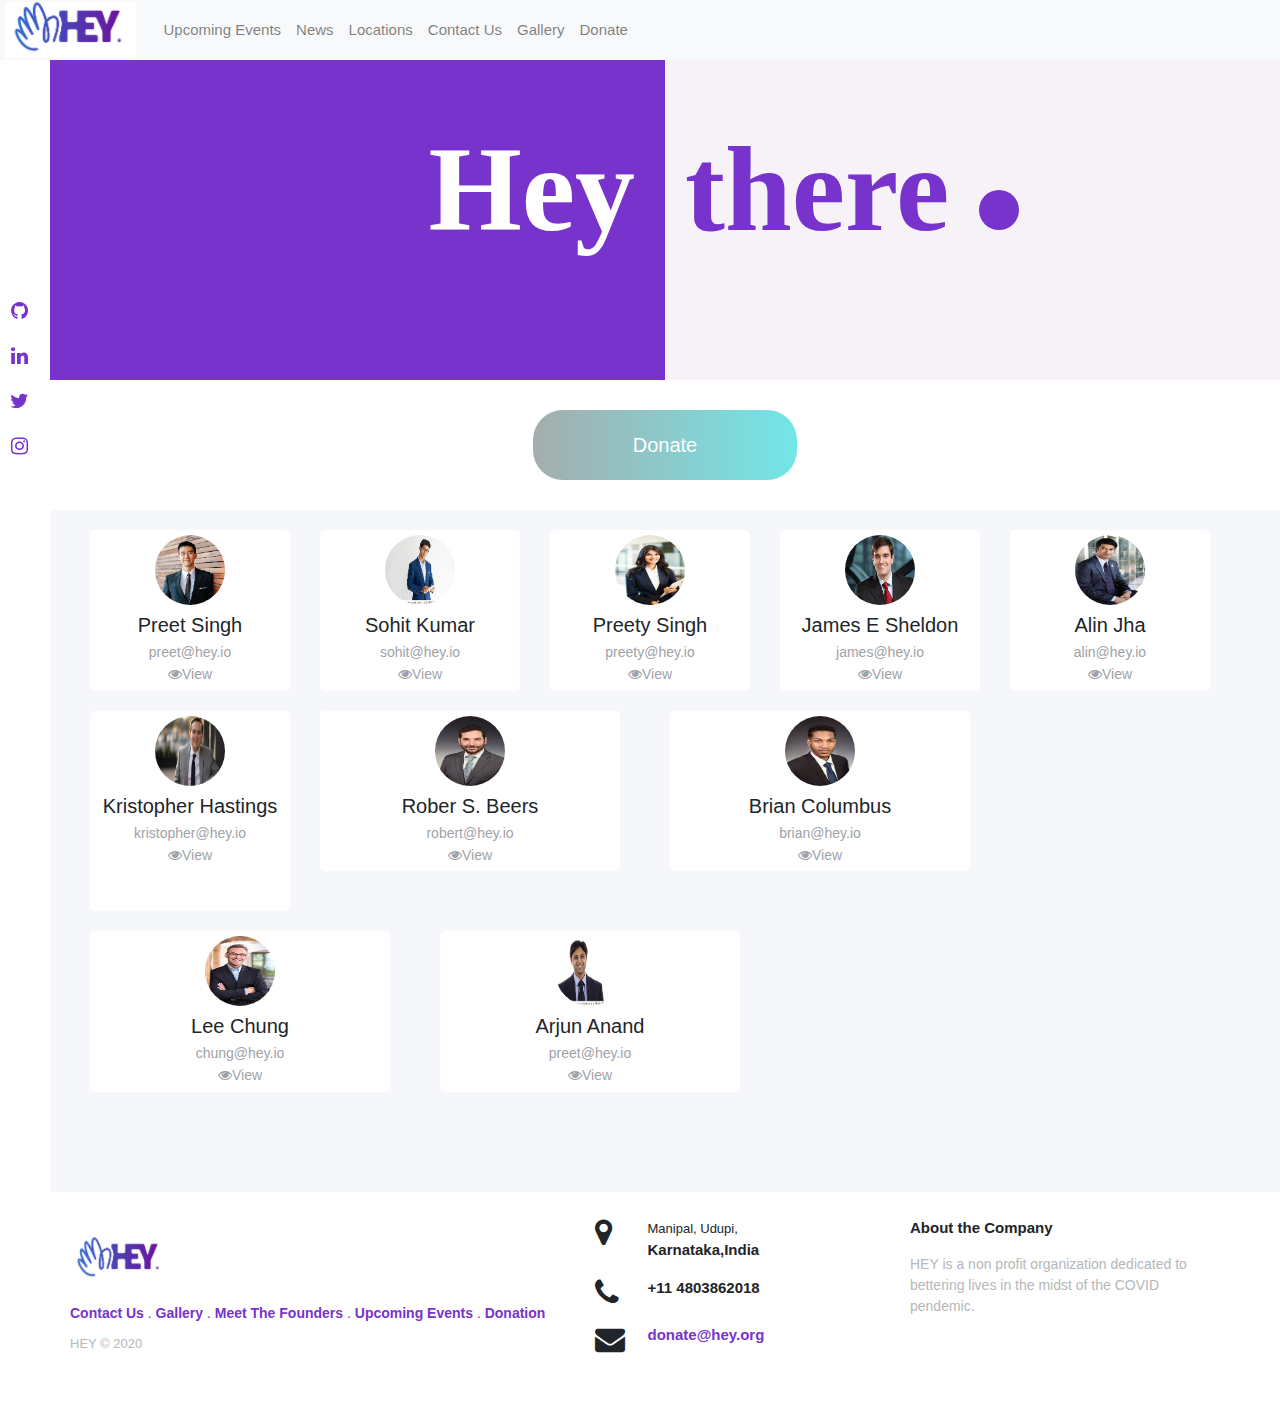
==== ieee/index.html @ 9b920d4c "Add files via upload" ====
<!DOCTYPE html>
<html>
<head>
	<title></title>
	<link rel="stylesheet" type="text/css" href="style.css">
	 <link rel="stylesheet" href="https://maxcdn.bootstrapcdn.com/bootstrap/4.0.0/css/bootstrap.min.css" integrity="sha384-Gn5384xqQ1aoWXA+058RXPxPg6fy4IWvTNh0E263XmFcJlSAwiGgFAW/dAiS6JXm" crossorigin="anonymous">
	 <link rel="stylesheet" href="https://www.w3schools.com/w3css/4/w3.css">
<link rel="stylesheet" href="https://cdnjs.cloudflare.com/ajax/libs/font-awesome/4.7.0/css/font-awesome.min.css">
<meta content="width=device-width, initial-scale=1" name="viewport" />

</head>
<body>

<nav class="navbar navbar-expand-lg navbar-light bg-light fixed-top">
  <a class="navbar-brand" href="#"><img src="hey.png" class="hey"> </a>
  <button class="navbar-toggler" type="button" data-toggle="collapse" data-target="#navbarNavAltMarkup" aria-controls="navbarNavAltMarkup" aria-expanded="false" aria-label="Toggle navigation">
    <span class="navbar-toggler-icon"></span>
  </button>
  <div class="collapse navbar-collapse" id="navbarNavAltMarkup">
    <div class="navbar-nav">
      <a class="nav-item nav-link active" href="#"><span class="sr-only">(current)</span></a>
      <a class="nav-item nav-link" href="#">Upcoming Events</a>
      <a class="nav-item nav-link" href="#">News</a>
      <a class="nav-item nav-link" href="#">Locations</a>
      <a class="nav-item nav-link" href="#">Contact Us</a>
      <a class="nav-item nav-link" href="#">Gallery</a>
      <a class="nav-item nav-link" href="#">Donate</a>
    </div>
  </div>
</nav>
<div class="left">
  <div class="icons">

    <a href="#"><i class="fa fa-github fa-lg"></i></a><br><br>
    <a href="#"><i class="fa fa-linkedin fa-lg"></i><br><br></a>
    <a href="#"><i class="fa fa-twitter fa-lg"></i></a><br><br>
    <a href="#"><i class="fa fa-instagram fa-lg"></a></i>
  </div>
</div>
<div class="main">
  <div id="main1"><span class="text1">Hey</span></div>

  <div id="main2">
    <span class="text1">there</span> <div id="dot"></div>
  </div>
  <div style="text-align: center;">
    <button class="button btn1">Donate</button>
  </div>
  <div class="box">
    <div class="row">
    <div class="contact">
      <img src="img1.jfif" class="card_image">
      <div class="name">Preet Singh</div>
      <div class="email"><a href="#">preet@hey.io</a></div>
      <span class="view"><a href="#"><i class="fa fa-eye"></i>View</a></div>
    </span>
    <div class="contact">
      <img src="img2.jfif" class="card_image">
      <div class="name">Sohit Kumar</div>
      <div class="email"><a href="#">sohit@hey.io</a></div>
      <span class="view"><a href="#"><i class="fa fa-eye"></i>View</a></div>
    </span>
    <div class="contact">
      <img src="img3.jfif" class="card_image">
      <div class="name">Preety Singh</div>
      <div class="email"><a href="#">preety@hey.io</a></div>
      <span class="view"><a href="#"><i class="fa fa-eye"></i>View</a></div>
    </span>
    <div class="contact">
      <img src="img4.jfif" class="card_image">
      <div class="name">James E Sheldon</div>
      <div class="email"><a href="#">james@hey.io</a></div>
      <span class="view"><a href="#"><i class="fa fa-eye"></i>View</a></div>
    </span>
    <div class="contact">
      <img src="img5.jfif" class="card_image">
      <div class="name">Alin Jha</div>
      <div class="email"><a href="#">alin@hey.io</a></div>
      <span class="view"><a href="#"><i class="fa fa-eye"></i>View</a></div>
    </span>
    <div class="contact">
      <img src="img6.jpg" class="card_image">
      <div class="name">Kristopher Hastings</div>
      <div class="email"><a href="#">kristopher@hey.io</a></div>
      <span class="view"><a href="#"><i class="fa fa-eye"></i>View</a></div>
    </span>
    <div class="contact2">
      <img src="img7.jfif" class="card_image">
      <div class="name">Rober S. Beers</div>
      <div class="email"><a href="#">robert@hey.io</a></div>
      <span class="view"><a href="#"><i class="fa fa-eye"></i>View</a></div>
    </span>
    <div class="contact2">
      <img src="img8.jfif" class="card_image">
      <div class="name">Brian Columbus</div>
      <div class="email"><a href="#">brian@hey.io</a></div>
      <span class="view"><a href="#"><i class="fa fa-eye"></i>View</a></div>
    </span>
    <div class="contact2">
      <img src="img9.jfif" class="card_image">
      <div class="name">Lee Chung</div>
      <div class="email"><a href="#">chung@hey.io</a></div>
      <span class="view"><a href="#"><i class="fa fa-eye"></i>View</a></div>
    </span>
    <div class="contact2">
      <img src="img10.jfif" class="card_image">
      <div class="name">Arjun Anand</div>
      <div class="email"><a href="#">preet@hey.io</a></div>
      <span class="view"><a href="#"><i class="fa fa-eye"></i>View</a></div>
    </span>
  </div>
  </div>
<footer>
  <div class="row">
    <div class="col-lg-5">
      <img src="hey.png" id="img2"><br><br>
      <a href="#">Contact Us</a> .
      <a href="#">Gallery</a> .
      <a href="#"> Meet The Founders</a> .

      <a href="#"> Upcoming Events</a> .
      <a href="#">Donation</a> 
      <p id="copyright">HEY &copy 2020</p>



    </div>
    <div class="col-lg-3">
      <div class="row">
        <div class="col-lg-2"><i class="fa fa-map-marker fa-2x"></i></div>
        <div class="col-lg-10"><span id="address">Manipal, Udupi,</span><br>Karnataka,India</div>
      </div>
      <div class="row">
        <div class="col-lg-2"><i class="fa fa-phone fa-2x"></i></div>
        <div class="col-lg-10">+11 4803862018</div>
      </div><div class="row">
        <div class="col-lg-2"><i class="fa fa-envelope fa-2x"></i></div>
        <div class="col-lg-10"><a href="#">donate@hey.org</a></div>
      </div>
    </div>
    <div class="col-lg-3">
      <p><b>About the Company</b></p>
      <p id="about">HEY is a non profit organization dedicated to bettering lives in the midst of the COVID pendemic.</p>
    </div>

  </div>

</footer>
</div>
<script src="https://code.jquery.com/jquery-3.2.1.slim.min.js" integrity="sha384-KJ3o2DKtIkvYIK3UENzmM7KCkRr/rE9/Qpg6aAZGJwFDMVNA/GpGFF93hXpG5KkN" crossorigin="anonymous"></script>
<script src="https://cdnjs.cloudflare.com/ajax/libs/popper.js/1.12.9/umd/popper.min.js" integrity="sha384-ApNbgh9B+Y1QKtv3Rn7W3mgPxhU9K/ScQsAP7hUibX39j7fakFPskvXusvfa0b4Q" crossorigin="anonymous"></script>
<script src="https://maxcdn.bootstrapcdn.com/bootstrap/4.0.0/js/bootstrap.min.js" integrity="sha384-JZR6Spejh4U02d8jOt6vLEHfe/JQGiRRSQQxSfFWpi1MquVdAyjUar5+76PVCmYl" crossorigin="anonymous"></script>

</body>
</html>
---- ieee/style.css ----
.main{
	margin-left: 50px;
}
#main1{
	padding-top: 100px;
	padding-bottom:100px;
	background-color: #7833cc;
	width: 50%;
	color: white;
	font-family: "Roboto";
	font-weight: bold;
	text-align: right;
	vertical-align: middle;
	font-size: 120px;
	float: left;
	padding-right: 30px;

}

#main2{
	background-color: #f6f2f7;
	width: 50%;
	padding-top: 100px;
	padding-bottom:100px;
	color: #7833cc;
	font-weight: bold;
	font-family: "Roboto";
	text-align: left;
	vertical-align: middle;
	font-size: 120px;
	float: left;
	padding-left: 20px;

}
#dot {
  height: 40px;
  width: 40px;
  background-color: #7833cc;
  border-radius: 50%;
  display: inline-block;
}


.button{
	border-radius: 30px;
	padding-left:100px;
	padding-right:100px;
	padding-top: 20px;
	padding-bottom: 20px;
	margin-top: 30px;
	margin-bottom: 30px;
	color: white;
	font-size: 20px;
	border: none;

}
.btn1{
		background-image: linear-gradient(to right,#a5adad, #72e6e8);
}
.button:hover{
	background-image:linear-gradient( to right ,#7833cc,#7833cc);
	color:white;
}
.view:hover{
	background-color: #7833cc;
	border-radius: 10px;
	padding-left: 5px;
	padding-right: 5px;
	color: white;
}
.view a:hover{
	color: white;
}

.box{
	width: 100%;
	margin-bottom: 10px;
	background-color: #F5F7FA;
	padding-left:35px;
	padding-right:35px;
	padding-top: 10px;
	padding-bottom: 50px;


}
.contact{
	background-color: white;
	width: 200px;
	margin-left: 20px;
	margin-right: 10px;
	margin-top: 10px;
	margin-bottom: 10px;
	border-radius: 5px;
	text-align: center;
	padding:5px;
	float: left;
}
.card_image{
	border-radius: 50%;
	height: 70px;
	width: 70px;
}
.name{
	font-size: 20px;
	padding-top: 5px;
	font-family: Arial;
}
.email{
	font-size: 14px;
	color: #a1a2a6;
	padding-top: 2px;
}
.email :hover{
	color: #a1a2a6;


}
.view{
	font-size: 14px;
	color: #a1a2a6;
	padding-top: 2px;
	padding-bottom: 2px;
	margin-bottom: 10px;

}
.view :hover{
	color: #a1a2a6;

}
.contact2{
	margin-left: 30px;
	background-color: white;
	width: 300px;
	float: left;
	margin-left: 20px;
	margin-right: 30px;
	margin-top: 10px;
	margin-bottom: 50px;
	border-radius: 5px;
	text-align: center;
	padding:5px;
}

.left{
	width: 50px;
	padding-left: 5px;
	color: #7833cc;
	text-align: center;
}
.icons{
	position: fixed;
	top: 300px;
	padding-left: 5px;
}

.hey{
	margin:-10px;
}

footer{
	background-color: white;
	height: 200px;
	text-align: center;
}
.col-lg-5{
	text-align: left;
	padding-top: 35px;
	color: #7833cc;
	font-size: 14px;
	margin-left: 20px;
	
}
.col-lg-5 a{
	font-weight: bold;
}
#img2{
	width: 100px;
	height: 45px;
}
#copyright{
	font-size: 13px;
	color: #b5b7ba;
	margin-top: 10px;
}
.col-lg-2{
	text-align: left;
	font-weight: bold;
}
.col-lg-3 a{
	color: #7833cc;
}
.col-lg-3 .row{
	padding-bottom: 15px;

}
#address{
	font-weight: normal;
	font-size: 13px;
}
.col-lg-3{
	margin-top: 15px;
	text-align: left;
	font-weight: bold;
}

#about{
	color: #b5b7ba;
	font-weight: normal;
	font-size: 14px;

}
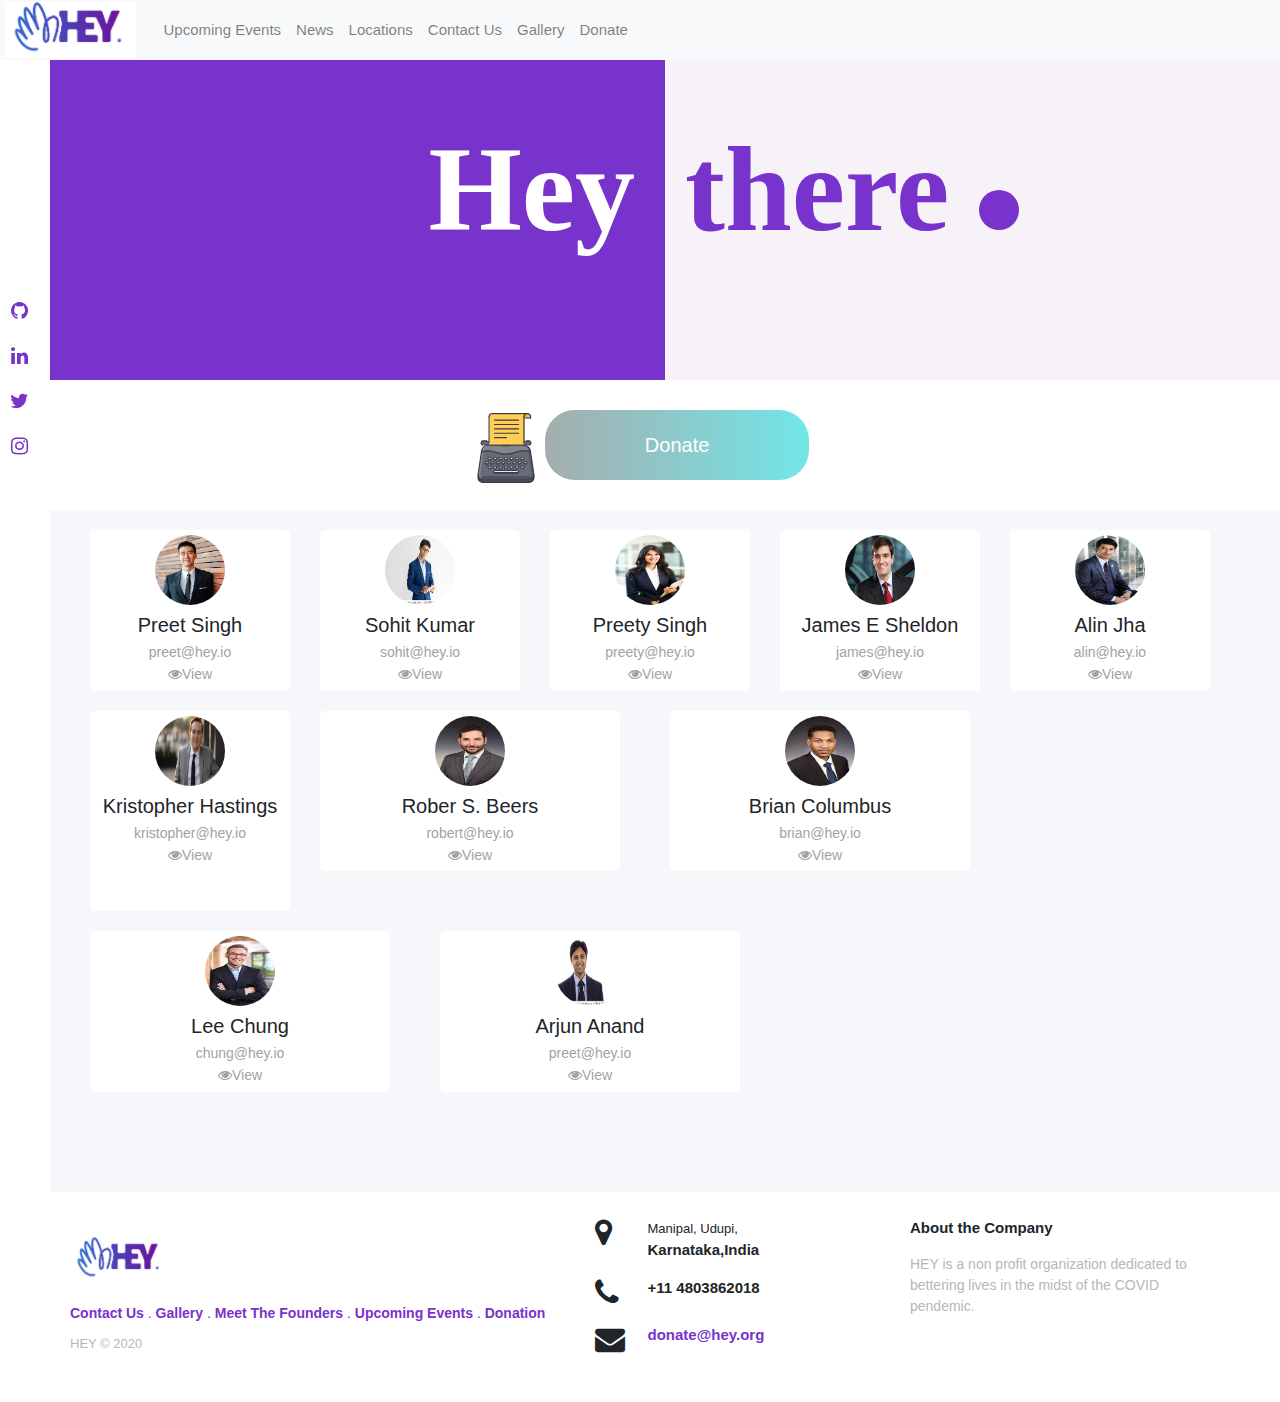
==== commit af7bb1ad: "Add files via upload" ====
--- a/ieee/index.html
+++ b/ieee/index.html
@@ -44,6 +44,8 @@
     <span class="text1">there</span> <div id="dot"></div>
   </div>
   <div style="text-align: center;">
+    <img src="typewriter.svg" class="typewriter">
+
     <button class="button btn1">Donate</button>
   </div>
   <div class="box">
--- a/ieee/style.css
+++ b/ieee/style.css
@@ -61,6 +61,11 @@
 	background-image:linear-gradient( to right ,#7833cc,#7833cc);
 	color:white;
 }
+.typewriter{
+	width: 70px;
+	height: 70px;
+	margin-left: -50px;
+}
 .view:hover{
 	background-color: #7833cc;
 	border-radius: 10px;
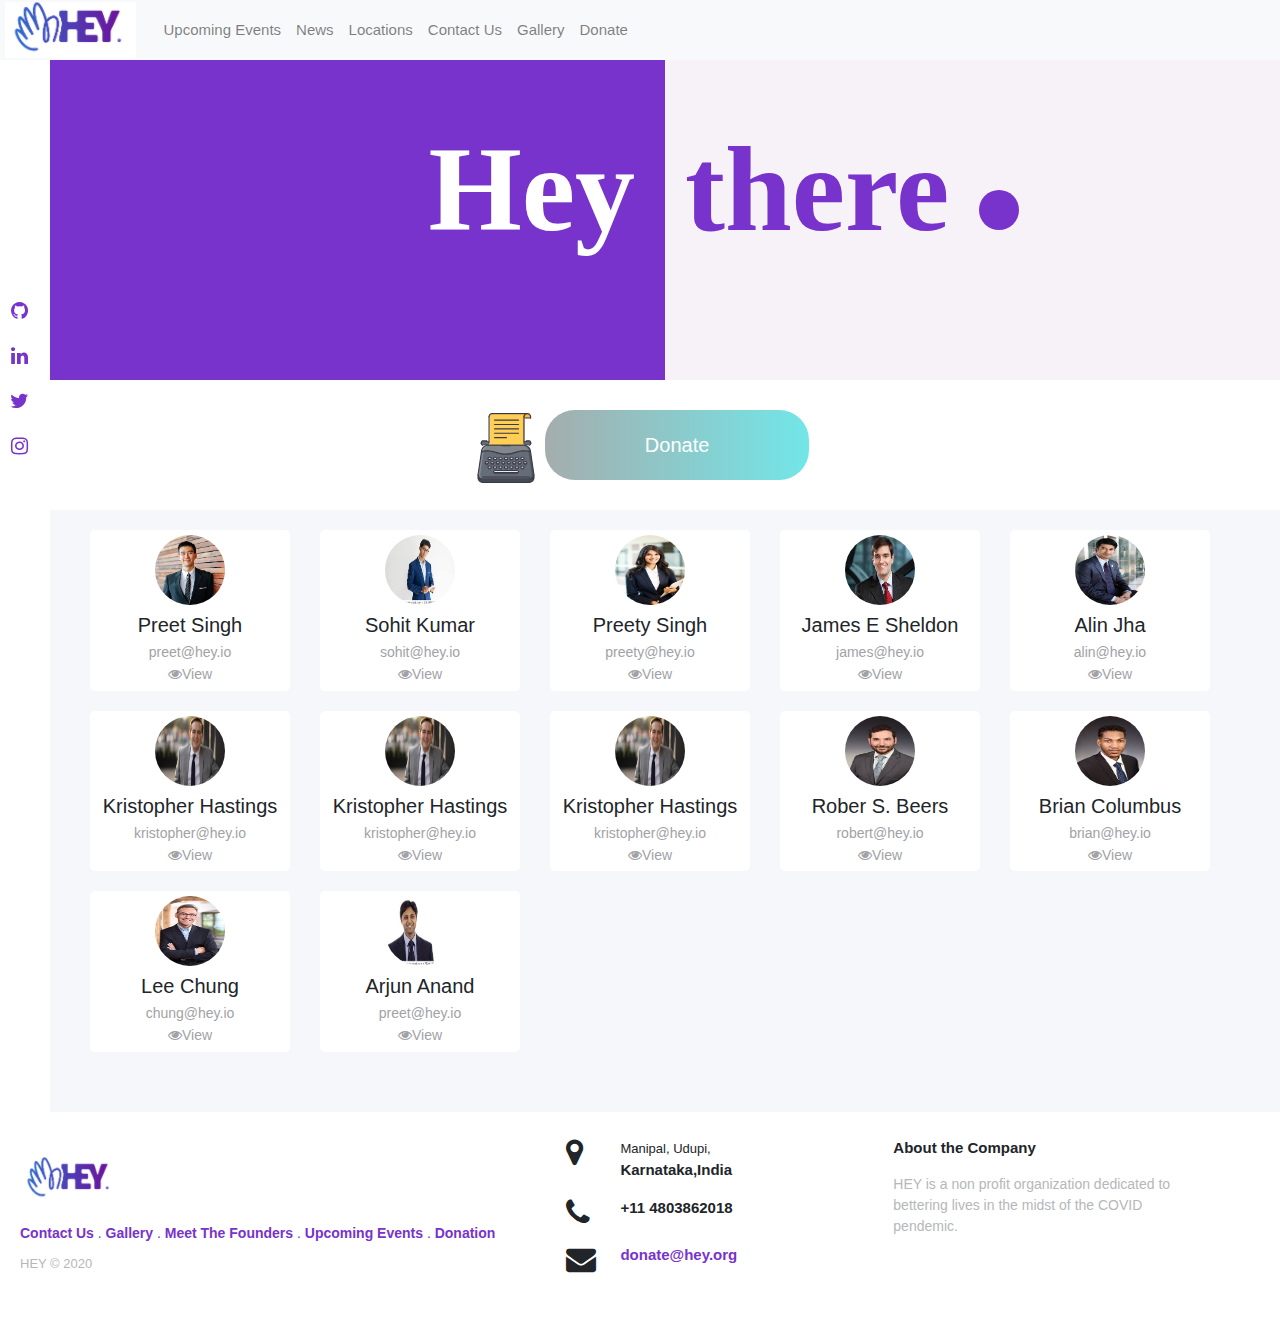
==== commit b16857da: "Add files via upload" ====
--- a/ieee/index.html
+++ b/ieee/index.html
@@ -6,6 +6,7 @@
 	 <link rel="stylesheet" href="https://maxcdn.bootstrapcdn.com/bootstrap/4.0.0/css/bootstrap.min.css" integrity="sha384-Gn5384xqQ1aoWXA+058RXPxPg6fy4IWvTNh0E263XmFcJlSAwiGgFAW/dAiS6JXm" crossorigin="anonymous">
 	 <link rel="stylesheet" href="https://www.w3schools.com/w3css/4/w3.css">
 <link rel="stylesheet" href="https://cdnjs.cloudflare.com/ajax/libs/font-awesome/4.7.0/css/font-awesome.min.css">
+
 <meta content="width=device-width, initial-scale=1" name="viewport" />
 
 </head>
@@ -86,30 +87,41 @@
       <div class="email"><a href="#">kristopher@hey.io</a></div>
       <span class="view"><a href="#"><i class="fa fa-eye"></i>View</a></div>
     </span>
-    <div class="contact2">
+  <div class="contact">
+      <img src="img6.jpg" class="card_image">
+      <div class="name">Kristopher Hastings</div>
+      <div class="email"><a href="#">kristopher@hey.io</a></div>
+      <span class="view"><a href="#"><i class="fa fa-eye"></i>View</a></div>
+        <div class="contact">
+      <img src="img6.jpg" class="card_image">
+      <div class="name">Kristopher Hastings</div>
+      <div class="email"><a href="#">kristopher@hey.io</a></div>
+      <span class="view"><a href="#"><i class="fa fa-eye"></i>View</a></div>
+    <div class="contact">
       <img src="img7.jfif" class="card_image">
       <div class="name">Rober S. Beers</div>
       <div class="email"><a href="#">robert@hey.io</a></div>
       <span class="view"><a href="#"><i class="fa fa-eye"></i>View</a></div>
     </span>
-    <div class="contact2">
+    <div class="contact">
       <img src="img8.jfif" class="card_image">
       <div class="name">Brian Columbus</div>
       <div class="email"><a href="#">brian@hey.io</a></div>
       <span class="view"><a href="#"><i class="fa fa-eye"></i>View</a></div>
     </span>
-    <div class="contact2">
+    <div class="contact">
       <img src="img9.jfif" class="card_image">
       <div class="name">Lee Chung</div>
       <div class="email"><a href="#">chung@hey.io</a></div>
       <span class="view"><a href="#"><i class="fa fa-eye"></i>View</a></div>
     </span>
-    <div class="contact2">
+    <div class="contact">
       <img src="img10.jfif" class="card_image">
       <div class="name">Arjun Anand</div>
       <div class="email"><a href="#">preet@hey.io</a></div>
       <span class="view"><a href="#"><i class="fa fa-eye"></i>View</a></div>
     </span>
+  </div>
   </div>
   </div>
 <footer>
--- a/ieee/style.css
+++ b/ieee/style.css
@@ -90,7 +90,6 @@
 }
 .contact{
 	background-color: white;
-	width: 200px;
 	margin-left: 20px;
 	margin-right: 10px;
 	margin-top: 10px;
@@ -99,6 +98,8 @@
 	text-align: center;
 	padding:5px;
 	float: left;
+	width: 14%;
+	min-width: 200px;
 }
 .card_image{
 	border-radius: 50%;
@@ -135,7 +136,6 @@
 .contact2{
 	margin-left: 30px;
 	background-color: white;
-	width: 300px;
 	float: left;
 	margin-left: 20px;
 	margin-right: 30px;
@@ -144,6 +144,8 @@
 	border-radius: 5px;
 	text-align: center;
 	padding:5px;
+	width: 20%;
+	min-width: 200px;
 }
 
 .left{
@@ -213,4 +215,29 @@
 	font-weight: normal;
 	font-size: 14px;
 
-}+}
+@media screen and (max-width: 1000px){
+	
+	.col-lg-3,.col-lg-2, .col-lg-5{
+		text-align: center;
+	}
+}
+@media screen and (max-width: 768px){
+	.text1{
+		font-size: 50%;
+	}
+	#dot{
+		height: 20px;
+		width: 20px;
+		margin-left: -10px;
+	}
+	.typewriter{
+		visibility: hidden;
+	}
+	.box{
+		padding-left: 25%;
+	}
+	.col-lg-3, .col-lg-2, .col-lg-5{
+		text-align: center;
+	}
+}
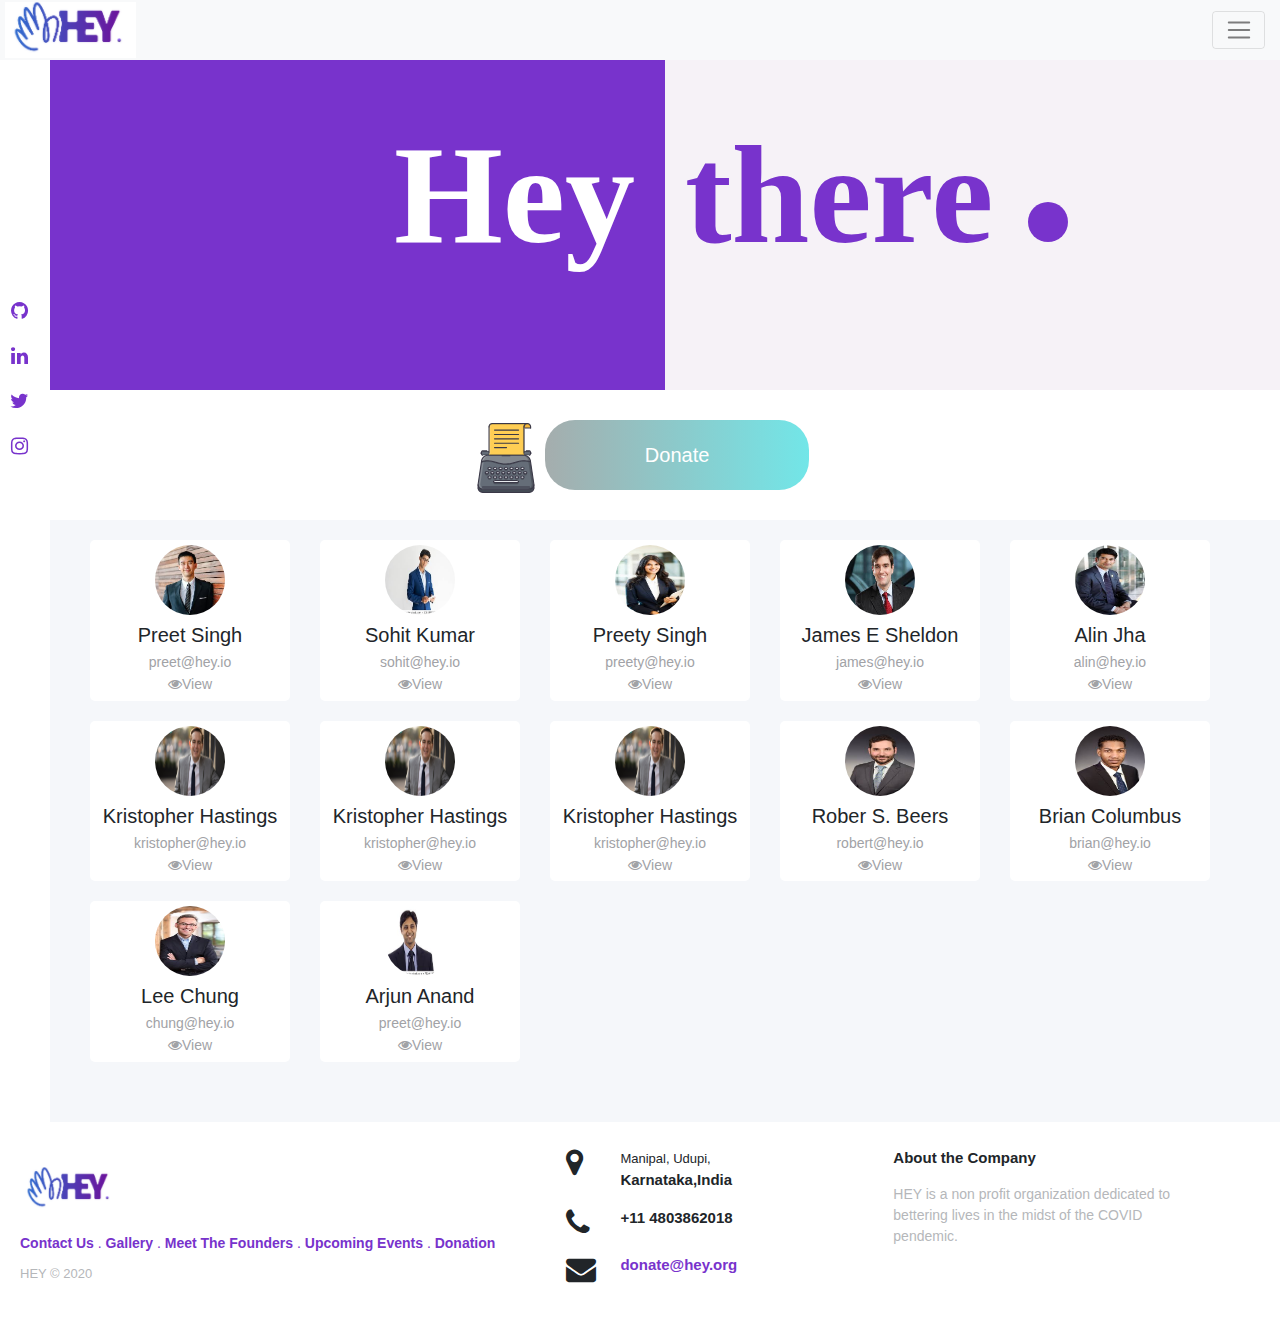
==== commit 7d295246: "Add files via upload" ====
--- a/ieee/index.html
+++ b/ieee/index.html
@@ -12,13 +12,13 @@
 </head>
 <body>
 
-<nav class="navbar navbar-expand-lg navbar-light bg-light fixed-top">
+<nav class="navbar navbar-light bg-light fixed-top">
   <a class="navbar-brand" href="#"><img src="hey.png" class="hey"> </a>
   <button class="navbar-toggler" type="button" data-toggle="collapse" data-target="#navbarNavAltMarkup" aria-controls="navbarNavAltMarkup" aria-expanded="false" aria-label="Toggle navigation">
     <span class="navbar-toggler-icon"></span>
   </button>
   <div class="collapse navbar-collapse" id="navbarNavAltMarkup">
-    <div class="navbar-nav">
+    <div class="navbar-nav" id="nav">
       <a class="nav-item nav-link active" href="#"><span class="sr-only">(current)</span></a>
       <a class="nav-item nav-link" href="#">Upcoming Events</a>
       <a class="nav-item nav-link" href="#">News</a>
@@ -39,11 +39,18 @@
   </div>
 </div>
 <div class="main">
+  <div id="slide">
+   <div id="main3">
+     <p id="p1">~~~We believe in you.</p>
+     <p id="p2">HEY was built in 2018</p>
+     <p id="p3">With hope and love and dreams of second chances.</p>
+   </div> 
   <div id="main1"><span class="text1">Hey</span></div>
 
   <div id="main2">
     <span class="text1">there</span> <div id="dot"></div>
   </div>
+</div>
   <div style="text-align: center;">
     <img src="typewriter.svg" class="typewriter">
 
--- a/ieee/style.css
+++ b/ieee/style.css
@@ -1,9 +1,26 @@
 .main{
 	margin-left: 50px;
 }
+#slide{
+	width: 100%;
+}
+#slide:hover{
+	margin-left: 50%;
+	margin-right: -50%;
+	transition: 1s;
+}
+#slide:hover #main3{
+	visibility: visible;
+	transition: 1s;
+}
+#slide:hover #main1{
+	padding-right: 50px;
+	transition: 1s;
+}
+
 #main1{
-	padding-top: 100px;
-	padding-bottom:100px;
+	padding-top: 90px;
+	padding-bottom:90px;
 	background-color: #7833cc;
 	width: 50%;
 	color: white;
@@ -11,7 +28,7 @@
 	font-weight: bold;
 	text-align: right;
 	vertical-align: middle;
-	font-size: 120px;
+	font-size: 140px;
 	float: left;
 	padding-right: 30px;
 
@@ -20,17 +37,41 @@
 #main2{
 	background-color: #f6f2f7;
 	width: 50%;
-	padding-top: 100px;
-	padding-bottom:100px;
+	padding-top: 90px;
+	padding-bottom:90px;
 	color: #7833cc;
 	font-weight: bold;
 	font-family: "Roboto";
 	text-align: left;
 	vertical-align: middle;
-	font-size: 120px;
+	font-size: 140px;
 	float: left;
 	padding-left: 20px;
 
+}
+#main3{
+	padding-top: 130px;
+	padding-bottom:122.5px;
+	background-color: #7833cc;
+	width: 50%;
+	margin-left: -50%;
+	font-family: "Arial";
+	float: left;
+	text-align: center;
+	visibility: hidden;
+	padding-left: 10%;
+
+}
+
+#p1{
+	color: white;
+	font-size: 15px;
+}
+#p2{
+	font-size: 22px;
+}
+#p3{
+	font-size: 25px;
 }
 #dot {
   height: 40px;
@@ -216,6 +257,7 @@
 	font-size: 14px;
 
 }
+
 @media screen and (max-width: 1000px){
 	
 	.col-lg-3,.col-lg-2, .col-lg-5{
@@ -224,8 +266,9 @@
 }
 @media screen and (max-width: 768px){
 	.text1{
-		font-size: 50%;
-	}
+		font-size: 60px;
+	}
+
 	#dot{
 		height: 20px;
 		width: 20px;
@@ -240,4 +283,44 @@
 	.col-lg-3, .col-lg-2, .col-lg-5{
 		text-align: center;
 	}
-}
+	
+	footer{
+		padding-right: 15px;
+	}
+	.main{
+		margin-right: 0px;
+	}
+	.box{
+		margin-right: 0px;
+	}
+	.button{
+	border-radius: 30px;
+	padding-left:80px;
+	padding-right:80px;
+	padding-top: 20px;
+	padding-bottom: 20px;
+	margin-top: 30px;
+	margin-bottom: 30px;
+	color: white;
+	font-size: 20px;
+	border: none;
+	}
+	.icons, .left{
+		position: fixed;
+		bottom: 0px;
+	}
+	#slide:hover{
+		margin: 0%;
+	}
+	#slide:hover #main3{
+		visibility: hidden;
+	}
+	#slide:hover #main1{
+		padding-right:30px; 
+	}
+}
+@media screen and (max-width: 440px){
+	.text1{
+		font-size: 40px;
+	}
+}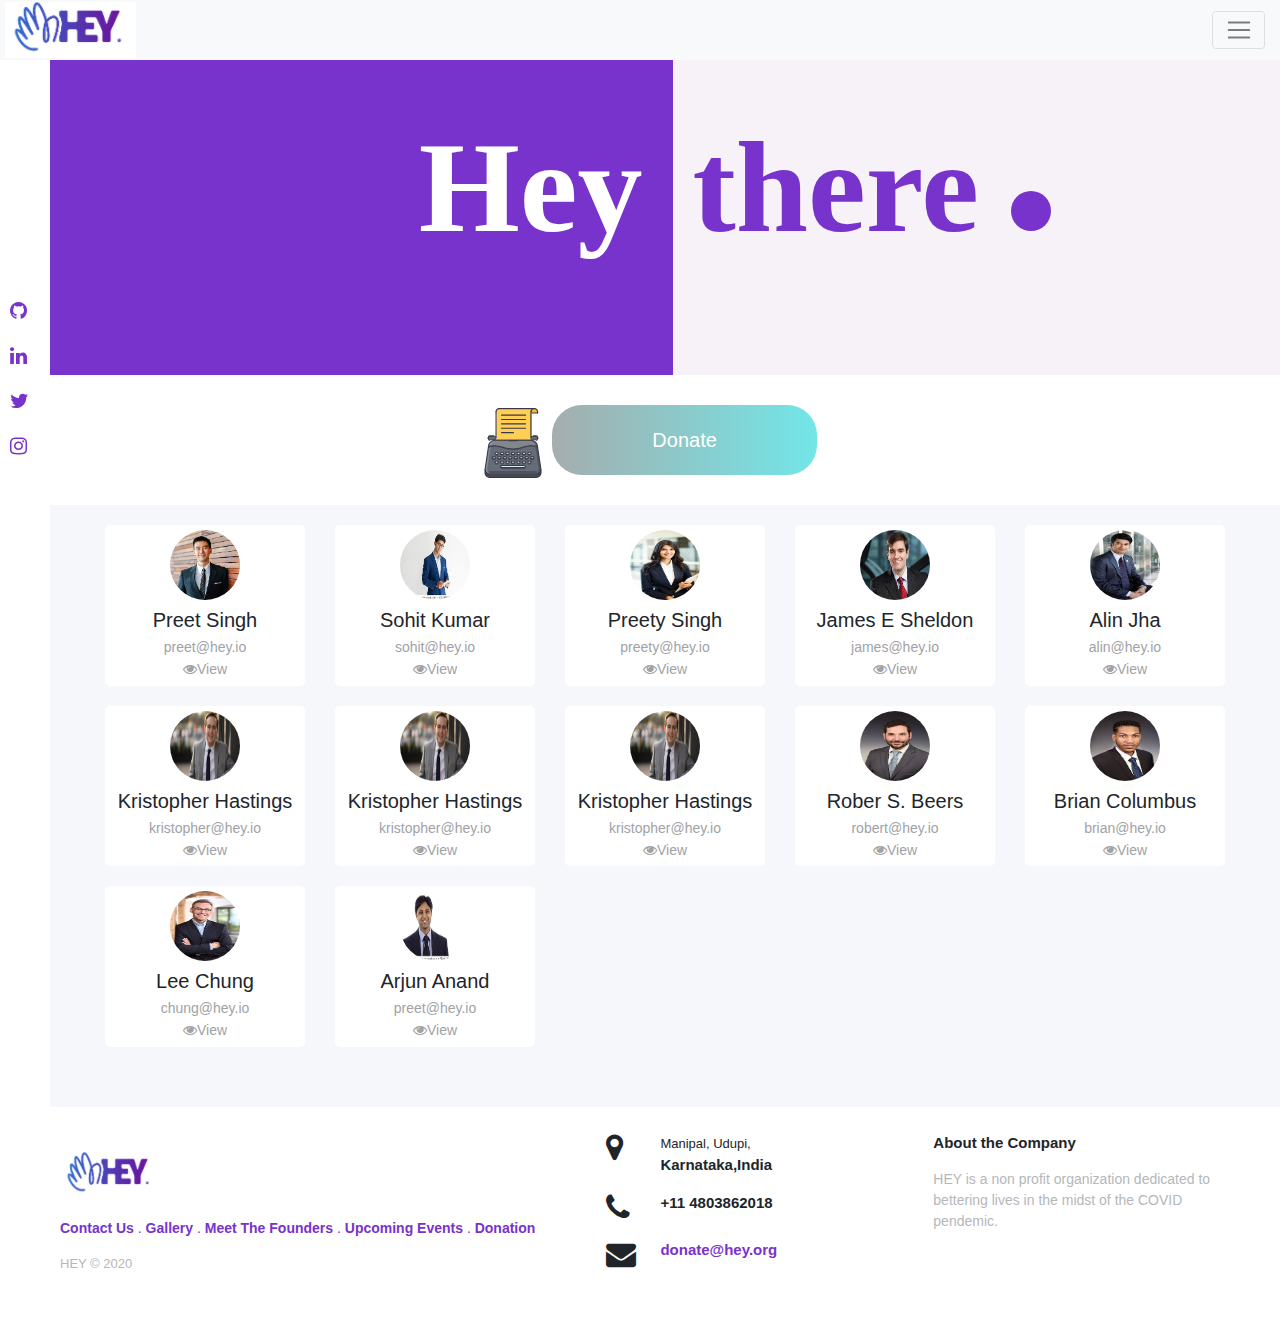
==== commit 01b65535: "Add files via upload" ====
--- a/ieee/index.html
+++ b/ieee/index.html
@@ -38,7 +38,9 @@
     <a href="#"><i class="fa fa-instagram fa-lg"></a></i>
   </div>
 </div>
+
 <div class="main">
+  <div class="row">
   <div id="slide">
    <div id="main3">
      <p id="p1">~~~We believe in you.</p>
@@ -51,13 +53,14 @@
     <span class="text1">there</span> <div id="dot"></div>
   </div>
 </div>
+</div>
   <div style="text-align: center;">
     <img src="typewriter.svg" class="typewriter">
 
     <button class="button btn1">Donate</button>
   </div>
+    <div class="row">
   <div class="box">
-    <div class="row">
     <div class="contact">
       <img src="img1.jfif" class="card_image">
       <div class="name">Preet Singh</div>
@@ -135,16 +138,15 @@
   <div class="row">
     <div class="col-lg-5">
       <img src="hey.png" id="img2"><br><br>
+      <p id="links">
       <a href="#">Contact Us</a> .
       <a href="#">Gallery</a> .
       <a href="#"> Meet The Founders</a> .
 
       <a href="#"> Upcoming Events</a> .
       <a href="#">Donation</a> 
+    </p>
       <p id="copyright">HEY &copy 2020</p>
-
-
-
     </div>
     <div class="col-lg-3">
       <div class="row">
--- a/ieee/style.css
+++ b/ieee/style.css
@@ -1,5 +1,5 @@
 .main{
-	margin-left: 50px;
+	margin-left: 65px;
 }
 #slide{
 	width: 100%;
@@ -12,11 +12,17 @@
 #slide:hover #main3{
 	visibility: visible;
 	transition: 1s;
+	z-index: 1;
+}
+#slide:hover .left{
+	position: absolute;
+	z-index: 2;
 }
 #slide:hover #main1{
-	padding-right: 50px;
+	padding-right: 80px;
 	transition: 1s;
 }
+
 
 #main1{
 	padding-top: 90px;
@@ -28,9 +34,10 @@
 	font-weight: bold;
 	text-align: right;
 	vertical-align: middle;
-	font-size: 140px;
+	font-size: 130px;
 	float: left;
 	padding-right: 30px;
+	overflow: hidden;
 
 }
 
@@ -44,14 +51,12 @@
 	font-family: "Roboto";
 	text-align: left;
 	vertical-align: middle;
-	font-size: 140px;
+	font-size: 130px;
 	float: left;
 	padding-left: 20px;
 
 }
 #main3{
-	padding-top: 130px;
-	padding-bottom:122.5px;
 	background-color: #7833cc;
 	width: 50%;
 	margin-left: -50%;
@@ -60,6 +65,8 @@
 	text-align: center;
 	visibility: hidden;
 	padding-left: 10%;
+	padding-top: 120px;
+	height: 100%;
 
 }
 
@@ -190,15 +197,15 @@
 }
 
 .left{
-	width: 50px;
-	padding-left: 5px;
+	width: 65px;
 	color: #7833cc;
-	text-align: center;
 }
 .icons{
 	position: fixed;
 	top: 300px;
-	padding-left: 5px;
+	margin-left: 10px;
+	margin-right: -10px;
+
 }
 
 .hey{
@@ -215,7 +222,7 @@
 	padding-top: 35px;
 	color: #7833cc;
 	font-size: 14px;
-	margin-left: 20px;
+	margin-left: 60px;
 	
 }
 .col-lg-5 a{
@@ -263,8 +270,11 @@
 	.col-lg-3,.col-lg-2, .col-lg-5{
 		text-align: center;
 	}
-}
-@media screen and (max-width: 768px){
+	.col-lg-5{
+		margin-left: 0px;
+	}
+}
+@media screen and (max-width: 810px){
 	.text1{
 		font-size: 60px;
 	}
@@ -279,20 +289,19 @@
 	}
 	.box{
 		padding-left: 25%;
-	}
-	.col-lg-3, .col-lg-2, .col-lg-5{
-		text-align: center;
-	}
-	
-	footer{
-		padding-right: 15px;
-	}
+		margin-right: 0px;	
+	}
+
+
+	#links{
+		margin-left: 50px;
+	}
+
 	.main{
 		margin-right: 0px;
 	}
-	.box{
-		margin-right: 0px;
-	}
+
+
 	.button{
 	border-radius: 30px;
 	padding-left:80px;
@@ -305,10 +314,7 @@
 	font-size: 20px;
 	border: none;
 	}
-	.icons, .left{
-		position: fixed;
-		bottom: 0px;
-	}
+	
 	#slide:hover{
 		margin: 0%;
 	}
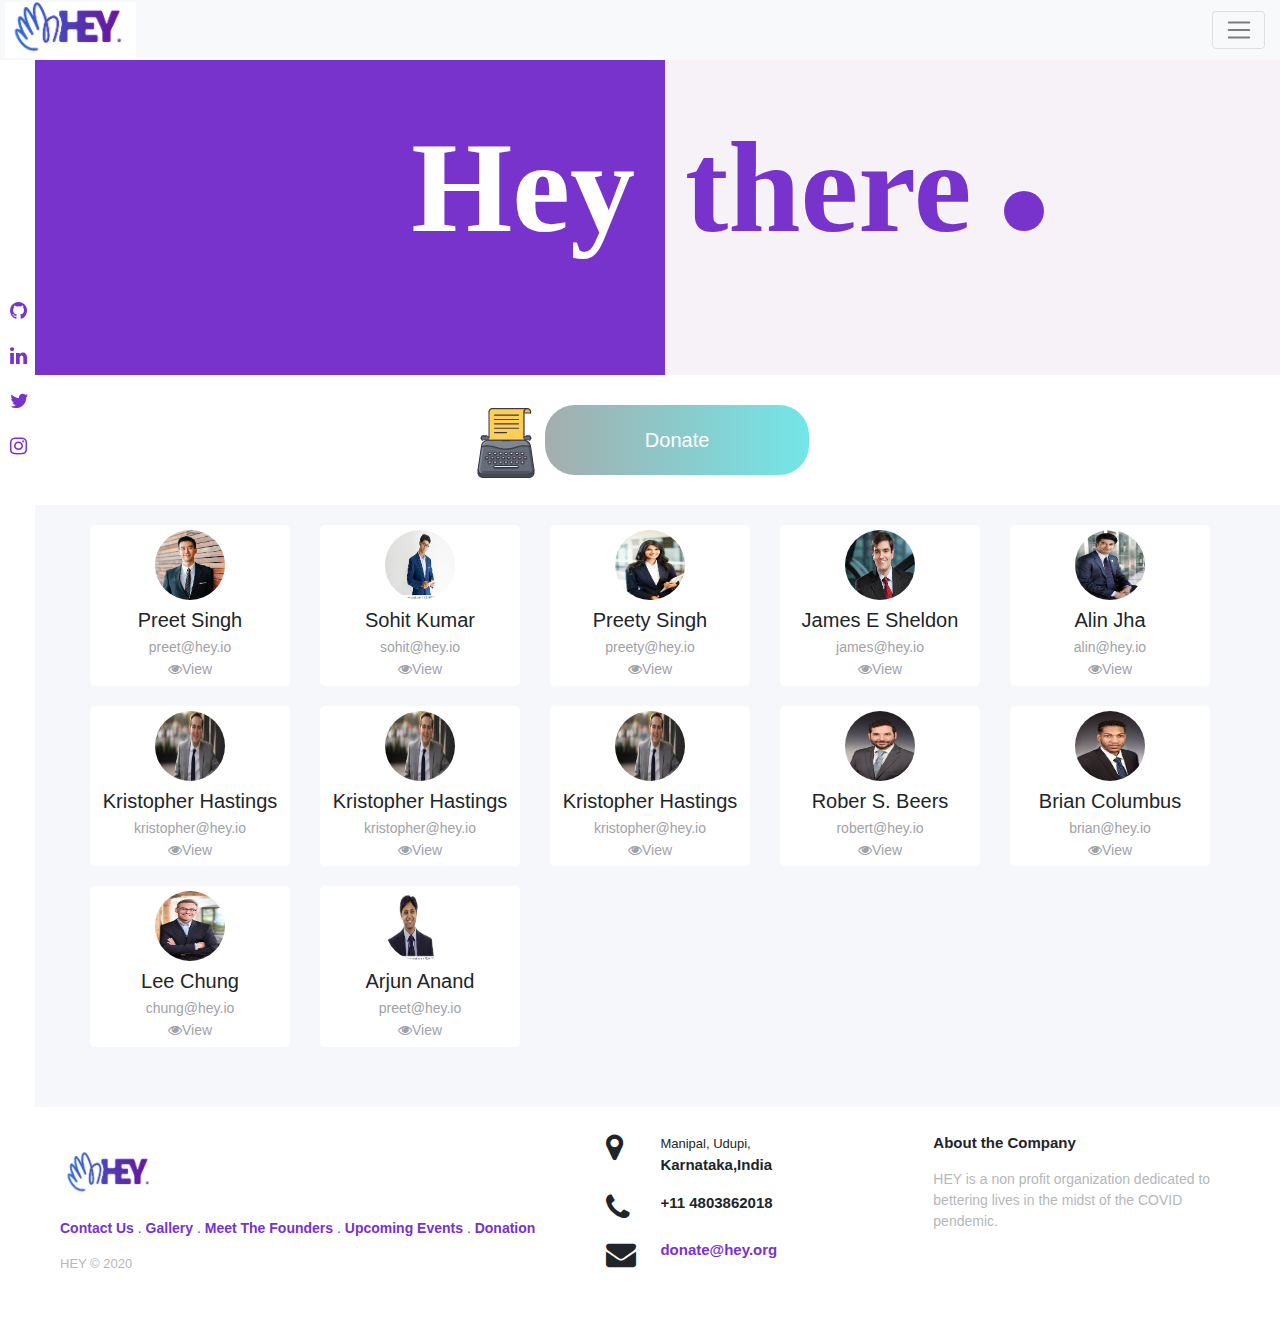
==== commit f8ce87d3: "Add files via upload" ====
--- a/ieee/index.html
+++ b/ieee/index.html
@@ -14,6 +14,7 @@
 
 <nav class="navbar navbar-light bg-light fixed-top">
   <a class="navbar-brand" href="#"><img src="hey.png" class="hey"> </a>
+
   <button class="navbar-toggler" type="button" data-toggle="collapse" data-target="#navbarNavAltMarkup" aria-controls="navbarNavAltMarkup" aria-expanded="false" aria-label="Toggle navigation">
     <span class="navbar-toggler-icon"></span>
   </button>
--- a/ieee/style.css
+++ b/ieee/style.css
@@ -1,9 +1,14 @@
+body{
+	overflow-x: hidden;
+}
 .main{
-	margin-left: 65px;
+	margin-left: 50px;
+
 }
 #slide{
 	width: 100%;
 }
+
 #slide:hover{
 	margin-left: 50%;
 	margin-right: -50%;
@@ -22,7 +27,6 @@
 	padding-right: 80px;
 	transition: 1s;
 }
-
 
 #main1{
 	padding-top: 90px;
@@ -197,7 +201,7 @@
 }
 
 .left{
-	width: 65px;
+	width: 50px;
 	color: #7833cc;
 }
 .icons{
@@ -278,7 +282,6 @@
 	.text1{
 		font-size: 60px;
 	}
-
 	#dot{
 		height: 20px;
 		width: 20px;
@@ -286,10 +289,6 @@
 	}
 	.typewriter{
 		visibility: hidden;
-	}
-	.box{
-		padding-left: 25%;
-		margin-right: 0px;	
 	}
 
 
@@ -314,7 +313,15 @@
 	font-size: 20px;
 	border: none;
 	}
-	
+	#about{
+		padding-left: 20px;
+		padding-right: 20px;
+
+	}
+	.box{
+		padding-left: 15%;
+		padding-right: 0px;
+	}
 	#slide:hover{
 		margin: 0%;
 	}
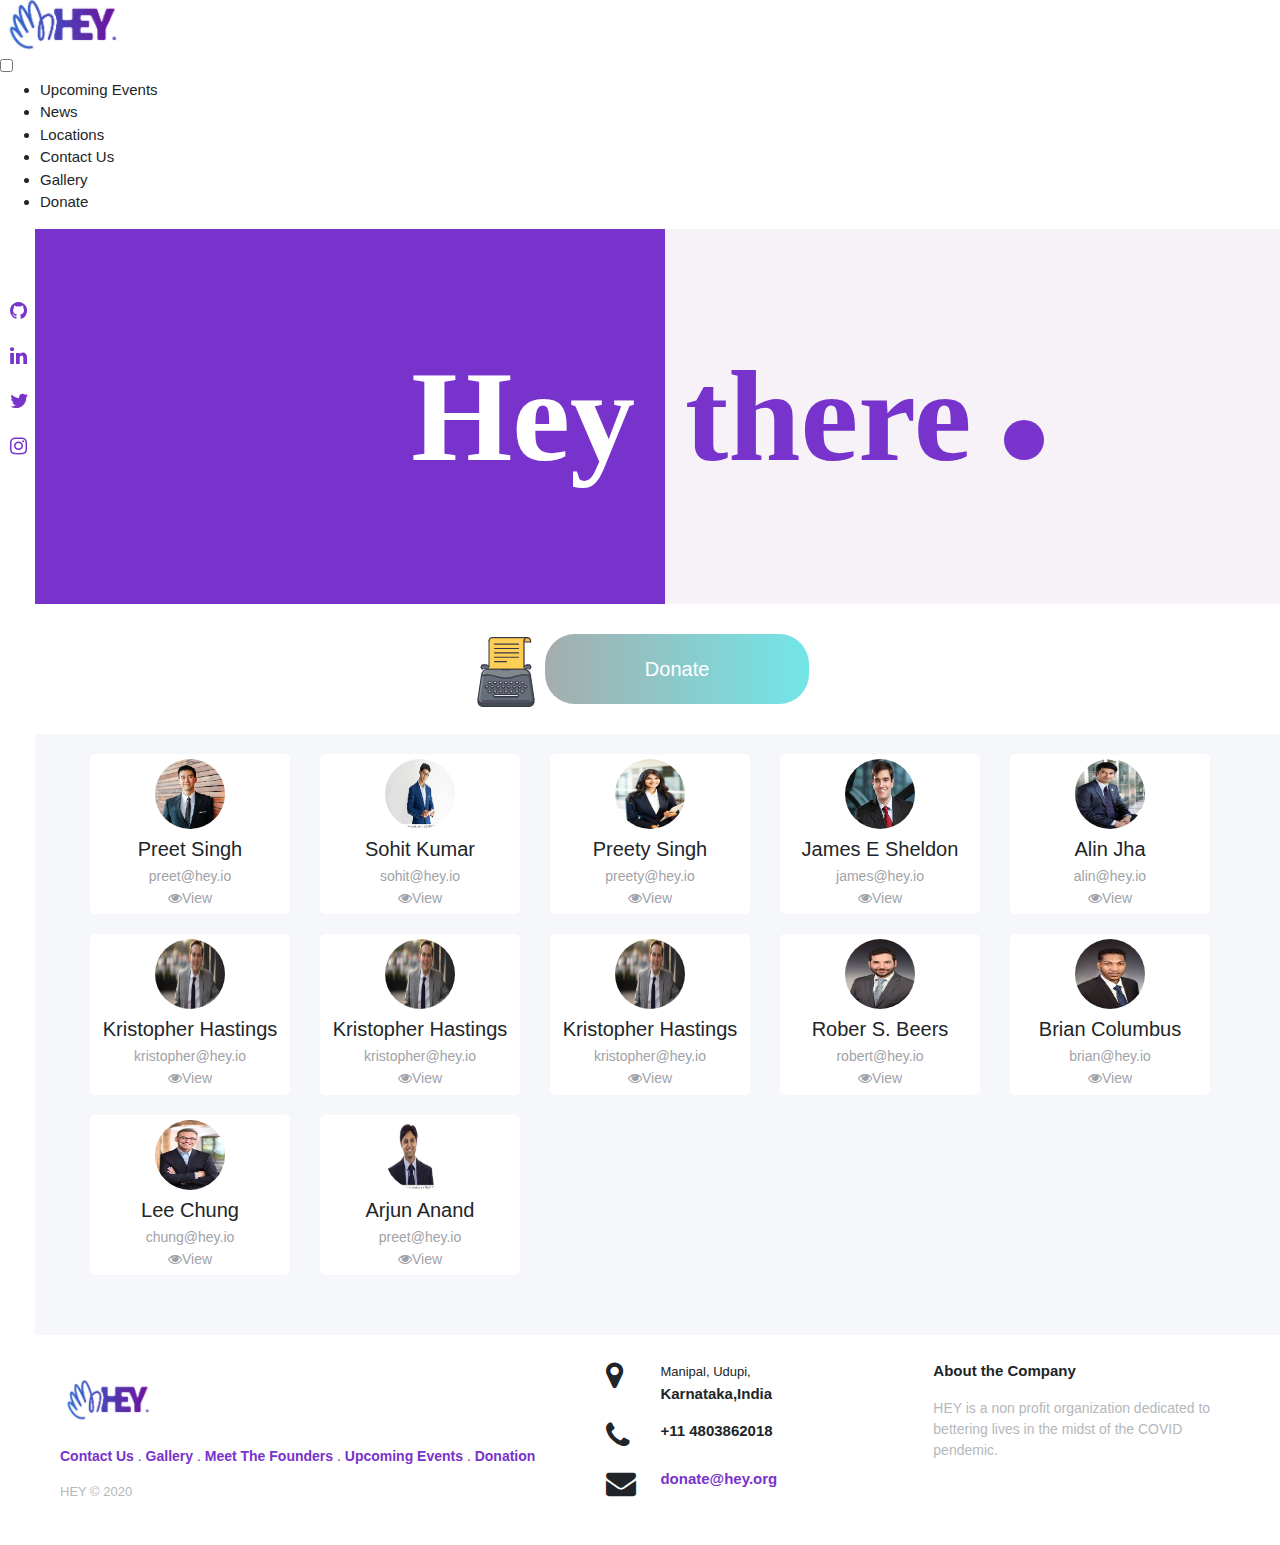
==== commit 75f9cd3d: "Updated Navbar" ====
--- a/ieee/index.html
+++ b/ieee/index.html
@@ -12,24 +12,23 @@
 </head>
 <body>
 
-<nav class="navbar navbar-light bg-light fixed-top">
-  <a class="navbar-brand" href="#"><img src="hey.png" class="hey"> </a>
-
-  <button class="navbar-toggler" type="button" data-toggle="collapse" data-target="#navbarNavAltMarkup" aria-controls="navbarNavAltMarkup" aria-expanded="false" aria-label="Toggle navigation">
-    <span class="navbar-toggler-icon"></span>
-  </button>
-  <div class="collapse navbar-collapse" id="navbarNavAltMarkup">
-    <div class="navbar-nav" id="nav">
-      <a class="nav-item nav-link active" href="#"><span class="sr-only">(current)</span></a>
-      <a class="nav-item nav-link" href="#">Upcoming Events</a>
-      <a class="nav-item nav-link" href="#">News</a>
-      <a class="nav-item nav-link" href="#">Locations</a>
-      <a class="nav-item nav-link" href="#">Contact Us</a>
-      <a class="nav-item nav-link" href="#">Gallery</a>
-      <a class="nav-item nav-link" href="#">Donate</a>
-    </div>
+<div class="header">
+  <div class="img">
+    <img src="hey.png">
   </div>
+<nav>
+  <input type="checkbox" id="trigger" />
+  <label aria-label="open main navigation" for="trigger"><span></span></label>
+  <ul>
+    <li><a href="#">Upcoming Events</a></li>
+    <li><a href="#">News</a></li>
+    <li><a href="#">Locations</a></li>
+    <li><a href="#">Contact Us</a></li>
+    <li><a href="#">Gallery</a></li>
+    <li><a href="#">Donate</a></li>
+  </ul>
 </nav>
+</div>
 <div class="left">
   <div class="icons">
 
@@ -58,7 +57,7 @@
   <div style="text-align: center;">
     <img src="typewriter.svg" class="typewriter">
 
-    <button class="button btn1">Donate</button>
+    <a href="404.html"><button class="button btn1">Donate</button></a>
   </div>
     <div class="row">
   <div class="box">
